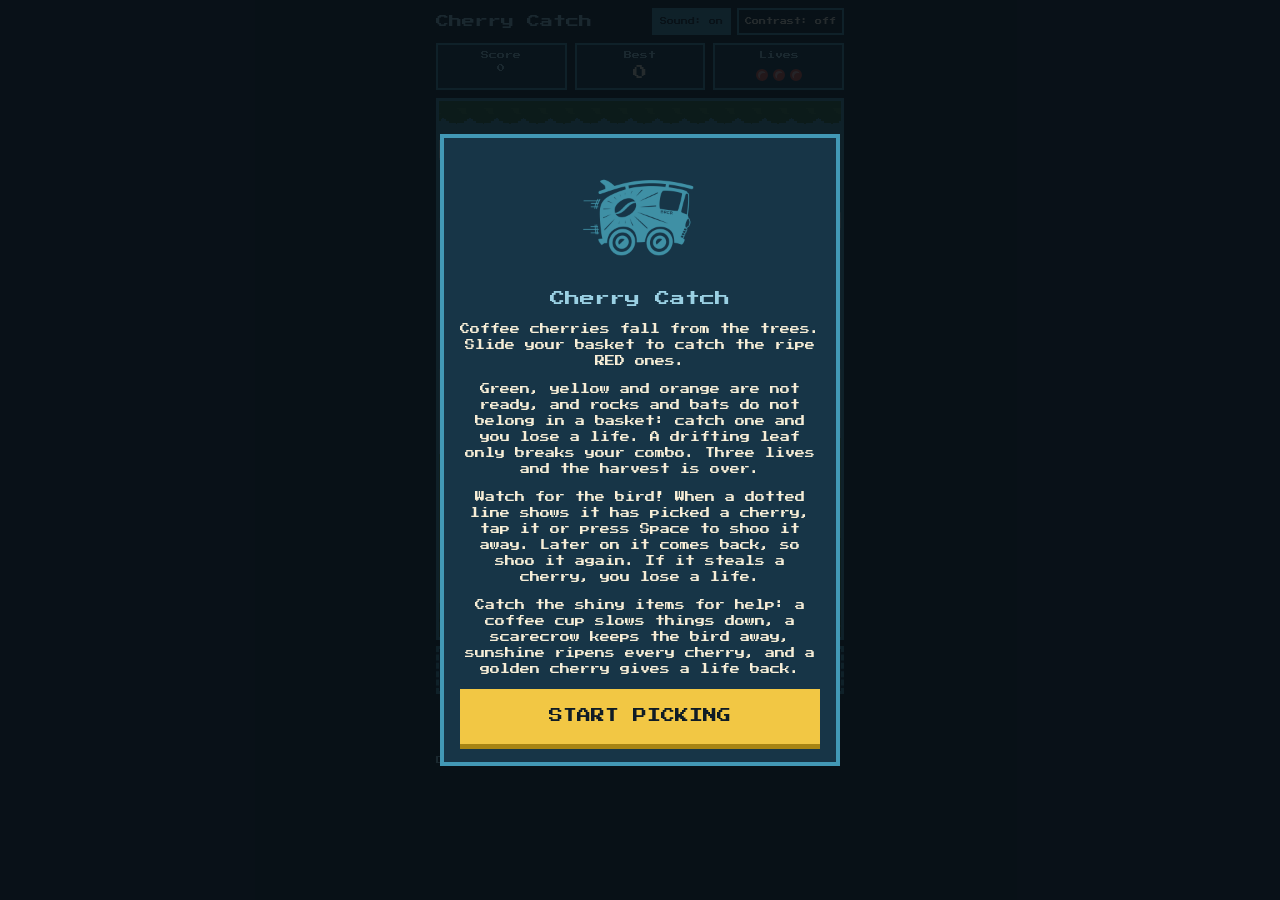
==== cherry/index.html @ aa273a69 "Update arcade (from Personal-OS 6422557)" ====
<!doctype html>
<html lang="en">
<head>
  <meta charset="utf-8">
  <meta name="viewport" content="width=device-width, initial-scale=1, viewport-fit=cover">
  <title>Cherry Catch | Bird Rock Coffee Roasters</title>
  <meta name="description" content="Catch only the ripe red coffee cherries in your basket. Watch out for the bird!">
  <link rel="preconnect" href="https://fonts.googleapis.com">
  <link rel="preconnect" href="https://fonts.gstatic.com" crossorigin>
  <link href="https://fonts.googleapis.com/css2?family=Press+Start+2P&amp;display=swap" rel="stylesheet">
  <link rel="stylesheet" href="../style.css">
  <link rel="stylesheet" href="style.css?v=c9">
</head>
<body>
  <main id="app">
    <header class="top">
      <h1>Cherry Catch</h1>
      <div class="toggles">
        <button id="sound" type="button" aria-pressed="true">Sound: on</button>
        <button id="contrast" type="button" aria-pressed="false">Contrast: off</button>
      </div>
    </header>

    <section class="hud" aria-label="Score">
      <div><span>Score</span><b><span id="points">0</span><span id="combo" class="combo" aria-hidden="true"></span></b></div>
      <div><span>Best</span><b id="best">0</b></div>
      <div><span>Lives</span><b id="lives" class="lives" aria-label="3 lives"><i class="life on"></i><i class="life on"></i><i class="life on"></i></b></div>
    </section>

    <div class="field">
      <div class="stage">
        <canvas id="c" width="240" height="320" aria-label="Cherries falling toward a wicker basket. Catch the red ones, let the green, yellow and orange ones go, and dodge the rocks and bats, and watch out for the bird."></canvas>
        <div id="banner" class="banner" aria-hidden="true"></div>
      </div>
      <!-- Touch strip: drag here to slide the basket on a phone without covering the cherries -->
      <div id="pad" class="pad">Drag here to move</div>
    </div>

    <p id="hint" class="hint">Move your mouse, drag, or use arrow keys. Catch only RED cherries. When the bird locks onto a cherry (a dotted line appears), tap it or press Space to scare it. Later it takes more than one. Dodge rocks and bats. Grab the shiny special items.</p>
    <p id="status" class="sr-only" aria-live="polite"></p>
  </main>

  <!-- Title screen -->
  <div id="title" class="overlay" role="dialog" aria-labelledby="title-h">
    <div class="card">
      <img class="van" src="../assets/Van_Blue.png" alt="Bird Rock van" width="120" height="120">
      <h2 id="title-h">Cherry Catch</h2>
      <p>Coffee cherries fall from the trees. Slide your basket to catch the ripe RED ones.</p>
      <p>Green, yellow and orange are not ready, and rocks and bats do not belong in a basket: catch one and you lose a life. A drifting leaf only breaks your combo. Three lives and the harvest is over.</p>
      <p>Watch for the bird! When a dotted line shows it has picked a cherry, tap it or press Space to shoo it away. Later on it comes back, so shoo it again. If it steals a cherry, you lose a life.</p>
      <p>Catch the shiny items for help: a coffee cup slows things down, a scarecrow keeps the bird away, sunshine ripens every cherry, and a golden cherry gives a life back.</p>
      <button id="start" class="btn" type="button">Start picking</button>
    </div>
  </div>

  <!-- Game over -->
  <div id="over" class="overlay" role="dialog" aria-labelledby="over-h" hidden>
    <div class="card review">
      <p class="eyebrow">Overall Score</p>
      <h2 id="over-h" class="sr-only">Game over: your overall score</h2>
      <p id="new-best" class="new-best" hidden>New best!</p>
      <div class="score"><span id="score">0</span></div>
      <p id="over-line" class="over-line"></p>
      <p id="rank" class="review-stats"></p>
      <canvas id="bag" class="bag" width="72" height="84" aria-hidden="true"></canvas>
      <p id="kilos" class="kilos"></p>
      <p id="review-stats" class="review-stats"></p>
      <div id="lb" class="lb" hidden></div>
      <div id="share" class="share" hidden></div>
      <button id="again" class="btn" type="button">Pick again</button>
    </div>
  </div>

  <script src="../leaderboard-config.js"></script>
  <script src="../leaderboard.js"></script>
  <script src="../share.js"></script>
  <script src="logic.js?v=c9"></script>
  <script src="game.js?v=c9"></script>
</body>
</html>
---- style.css ----
/* Roast Master 5000: 8-bit look. Colors live here and in THEME (game.js). */
:root {
  --blue: #4298B5;          /* Bird Rock blue */
  --blue-dark: #2c6a80;
  --blue-light: #9ad0e3;
  --ink: #0f1c26;
  --wall: #173547;
  --cream: #f6edd6;
  --gold: #f2c744;
  --red: #e0503f;
  --font: 'Press Start 2P', ui-monospace, 'SF Mono', Menlo, monospace;
}

* { box-sizing: border-box; }
html, body { margin: 0; background: var(--ink); color: var(--cream); }
body {
  font-family: var(--font);
  font-size: 10px;
  line-height: 1.6;
  min-height: 100vh;
  min-height: 100dvh;
  -webkit-tap-highlight-color: transparent;
  touch-action: manipulation;
  /* Games are played by pressing and holding: no text selection or long-press menu anywhere (the initials box below opts back in). */
  -webkit-user-select: none; user-select: none;
  -webkit-touch-callout: none;
}

#app {
  max-width: 440px;
  margin: 0 auto;
  padding: 8px 16px 16px;
  display: flex;
  flex-direction: column;
  gap: 8px;
}

.sr-only {
  position: absolute; width: 1px; height: 1px; overflow: hidden;
  clip: rect(0 0 0 0); white-space: nowrap;
}

.top { display: flex; align-items: center; justify-content: space-between; gap: 8px; }
h1 { margin: 0; font-size: 13px; color: var(--blue-light); line-height: 1.4; font-weight: normal; }

#sound {
  font: inherit; font-size: 8px; color: var(--cream); background: transparent;
  border: 2px solid var(--blue); padding: 6px 8px; cursor: pointer;
}
#sound[aria-pressed="true"] { background: var(--blue); color: var(--ink); }

.hud { display: grid; grid-template-columns: repeat(3, 1fr); gap: 8px; }
.hud div { background: var(--wall); border: 2px solid var(--blue); padding: 4px 8px; text-align: center; }
.hud span { display: block; font-size: 8px; color: var(--blue-light); }
.hud b { font-weight: normal; font-size: 14px; }

.target { background: var(--wall); border: 2px solid var(--gold); padding: 6px 10px; text-align: center; min-height: 78px; }
.coffee { font-size: 11px; color: var(--cream); overflow-wrap: anywhere; }
.notes { margin-top: 5px; font-size: 8px; color: var(--blue-light); line-height: 1.5; }
/* The order panel's text changes with every coffee (long names, long tasting notes), so the name gets a fixed 2 lines and the
   notes a fixed 3. Longer text is cut with "..." instead of growing the panel and pushing the game and button down. */
.target .coffee, .target .notes { display: -webkit-box; -webkit-box-orient: vertical; overflow: hidden; overflow-wrap: anywhere; }
.target .coffee { line-height: 1.6; height: 3.2em; -webkit-line-clamp: 2; line-clamp: 2; }
.target .notes { line-height: 1.5; height: 4.5em; -webkit-line-clamp: 3; line-clamp: 3; }
.level { margin-top: 6px; font-size: 10px; color: var(--gold); }

.stage { position: relative; border: 3px solid var(--blue); background: var(--wall); }
#c { display: block; width: 100%; height: auto; image-rendering: pixelated; image-rendering: crisp-edges; }

.readout {
  position: absolute; left: 50%; bottom: 8px; transform: translateX(-50%);
  font-size: 16px; color: var(--cream); text-shadow: 2px 2px 0 var(--ink); pointer-events: none;
}
.banner {
  position: absolute; left: 0; right: 0; top: 36%; text-align: center;
  font-size: 20px; color: var(--gold); text-shadow: 3px 3px 0 var(--ink);
  opacity: 0; pointer-events: none;
}
.banner.show { opacity: 1; }
.banner.bad { color: var(--red); }

.drop, .btn {
  font: inherit; font-size: 14px; color: var(--ink); background: var(--gold);
  border: 0; padding: 16px 12px; cursor: pointer; width: 100%;
  box-shadow: 0 5px 0 #a88413; text-transform: uppercase;
}
.drop:active, .btn:active { transform: translateY(4px); box-shadow: 0 1px 0 #a88413; }
.drop:disabled { background: #566b78; box-shadow: 0 5px 0 #34434d; color: #1c2a33; cursor: default; }
.drop { font-size: 18px; padding: 18px 12px; }
.hint { margin: 0; text-align: center; font-size: 8px; color: var(--blue-light); }

.overlay {
  position: fixed; inset: 0; background: rgba(8, 16, 22, 0.88);
  display: flex; align-items: center; justify-content: center; padding: 16px;
  overflow-y: auto; z-index: 10;
}
.overlay[hidden] { display: none; }
.card {
  background: var(--wall); border: 4px solid var(--blue); padding: 18px 16px;
  max-width: 400px; width: 100%; text-align: center; display: flex; flex-direction: column; gap: 12px;
}
.card h2 { margin: 0; font-size: 15px; color: var(--blue-light); font-weight: normal; line-height: 1.4; }
.card p { margin: 0; }
.van { margin: 0 auto; image-rendering: auto; }

.review { border-color: var(--gold); }
.eyebrow { font-size: 9px; color: var(--gold); letter-spacing: 1px; }
.score { font-size: 52px; color: var(--cream); line-height: 1; }
.new-best { font-size: 10px; color: var(--ink); background: var(--gold); padding: 4px 8px; align-self: center; }
.new-best[hidden] { display: none; }
.review-coffee { font-size: 12px; color: var(--blue-light); overflow-wrap: anywhere; }
.review-notes { font-size: 10px; color: var(--cream); }
.review-line { font-size: 9px; color: var(--gold); }
.review-stats { font-size: 8px; color: var(--blue-light); }
.bags { display: flex; flex-wrap: wrap; justify-content: center; gap: 4px; }
.bags svg { width: 20px; height: 25px; shape-rendering: crispEdges; }
.bags .more { align-self: center; font-size: 9px; color: var(--cream); }

/* Leaderboard on the score card (leaderboard.js) */
.lb { background: var(--ink); border: 2px solid var(--blue); padding: 10px; display: flex; flex-direction: column; gap: 8px; }
.lb[hidden] { display: none; }
.lb-list { list-style: none; margin: 0; padding: 0; display: flex; flex-direction: column; gap: 3px; }
.lb-list li { display: grid; grid-template-columns: 2.2em 1fr auto; gap: 6px; font-size: 8px; color: var(--cream); text-align: left; padding: 1px 4px; }
.lb-list li.empty { color: #5f7686; }
.lb-list li.you { background: var(--gold); color: var(--ink); }
.lb-list .s { text-align: right; }
.lb-msg { font-size: 8px; color: var(--gold); min-height: 1em; }
.lb-msg:empty { display: none; }
.lb-form { display: flex; gap: 8px; align-items: stretch; margin-bottom: 6px; }
.lb-form label { flex: 1; display: flex; flex-direction: column; gap: 4px; font-size: 7px; color: var(--blue-light); text-align: left; }
/* 18px stops iPhones from zooming the page when the box is tapped */
.lb-input {
  font: inherit; font-size: 18px; letter-spacing: 6px; text-transform: uppercase; text-align: center;
  color: var(--cream); background: var(--wall); border: 2px solid var(--gold); padding: 8px 4px; width: 100%; border-radius: 0;
  -webkit-user-select: text; user-select: text;   /* iPhones will not let you type in a box that inherits "none" */
}
.lb-input:focus { outline: 2px solid var(--cream); outline-offset: 1px; }
.lb-save { width: auto; font-size: 11px; padding: 10px 14px; align-self: flex-end; }
.lb-save:disabled { background: #566b78; box-shadow: 0 5px 0 #34434d; color: #1c2a33; cursor: default; }

/* Share card button (share.js): the blue "second choice" next to the gold play-again button */
.share { display: flex; flex-direction: column; gap: 6px; }
.share[hidden] { display: none; }
.share-btn { background: var(--blue); box-shadow: 0 5px 0 var(--blue-dark); }
.share-btn:active { box-shadow: 0 1px 0 var(--blue-dark); }
.share-btn:disabled { background: #566b78; box-shadow: 0 5px 0 #34434d; color: #1c2a33; cursor: default; }
.share-btn[hidden], .share-hint[hidden] { display: none; }
.share-hint { text-align: center; color: var(--blue-light); }

/* "See the top 100" link under the score card's board */
.lb-more { font-size: 8px; color: var(--blue-light); text-align: center; text-decoration: underline; padding: 4px 0; }
.lb-more[hidden] { display: none; }

@media (prefers-reduced-motion: reduce) {
  .banner { transition: none; }
}
---- cherry/style.css ----
/* Cherry Catch: only what differs from ../style.css (colors, font and cards come from there). */

/* The header holds two toggles now; let them wrap under the title on a very narrow phone. */
.top { flex-wrap: wrap; }
.toggles { display: flex; gap: 6px; }
#contrast {
  font: inherit; font-size: 8px; color: var(--cream); background: transparent;
  border: 2px solid var(--blue); padding: 6px 8px; cursor: pointer;
}
#contrast[aria-pressed="true"] { background: var(--blue); color: var(--ink); }
#sound, #contrast { font-size: 7px; padding: 6px; }

.hud { grid-template-columns: repeat(3, 1fr); }
.hud b { display: block; min-height: 22px; }
.combo { color: var(--gold); font-size: 9px; margin-left: 4px; }
.combo:empty { display: none; }

/* Lives: little cherries, filled while you have the life and hollow when it is gone. */
.hud .lives { display: flex; justify-content: center; align-items: center; gap: 5px; padding-top: 4px; }
.life { display: block; width: 12px; height: 12px; border-radius: 50%; border: 2px solid var(--red); background: transparent; }
.life.on { background: var(--red); box-shadow: inset 2px 2px 0 rgba(255, 255, 255, 0.55); }

/* The play area plus the touch strip. Its width is capped so the canvas never pushes the strip off a short phone screen
   (240 x 320 portrait: width = 0.75 x height). */
.field { width: min(100%, calc((100dvh - 266px) * 0.75)); min-width: 200px; margin: 0 auto; display: flex; flex-direction: column; gap: 6px; }

.over-line { font-size: 10px; color: var(--gold); line-height: 1.5; }
.over-line:empty { display: none; }

/* The burlap sack on the end card: drawn at 72 x 84 real pixels, shown 2x bigger with hard edges so it stays blocky. */
.bag { width: 144px; height: 168px; margin: 4px auto 0; display: block; image-rendering: pixelated; image-rendering: crisp-edges; }
.kilos { font-size: 10px; color: var(--cream); line-height: 1.5; margin: 2px 0 6px; }
@media (max-height: 700px) { .bag { width: 108px; height: 126px; } }
/* With the top 10 and SHARE button added, the end card can be taller than a phone screen. The overlay centers it with flex,
   which would cut off the top of a too-tall card where no scroll can reach it; auto margins keep it centered when it fits
   and start it at the top (scrollable) when it does not. */
#over .card { margin: auto; }

/* Dragging must not scroll, zoom, select text, or open a long-press menu. */
#c, #pad, .hint {
  touch-action: none;
  -webkit-user-select: none; user-select: none;
  -webkit-touch-callout: none;
}
.pad {
  height: 48px; display: flex; align-items: center; justify-content: center;
  background: var(--wall); border: 3px dashed var(--blue); color: var(--blue-light); font-size: 8px; cursor: ew-resize;
}
.pad.on { border-style: solid; color: var(--cream); }

.banner { top: 18%; font-size: 14px; }
.banner.bad { color: var(--red); }

/* High contrast: the page frame gets brighter too (the white ring around red cherries is drawn in game.js). */
body.contrast .stage { border-color: #fff; }
body.contrast .pad { border-color: #fff; color: #fff; }
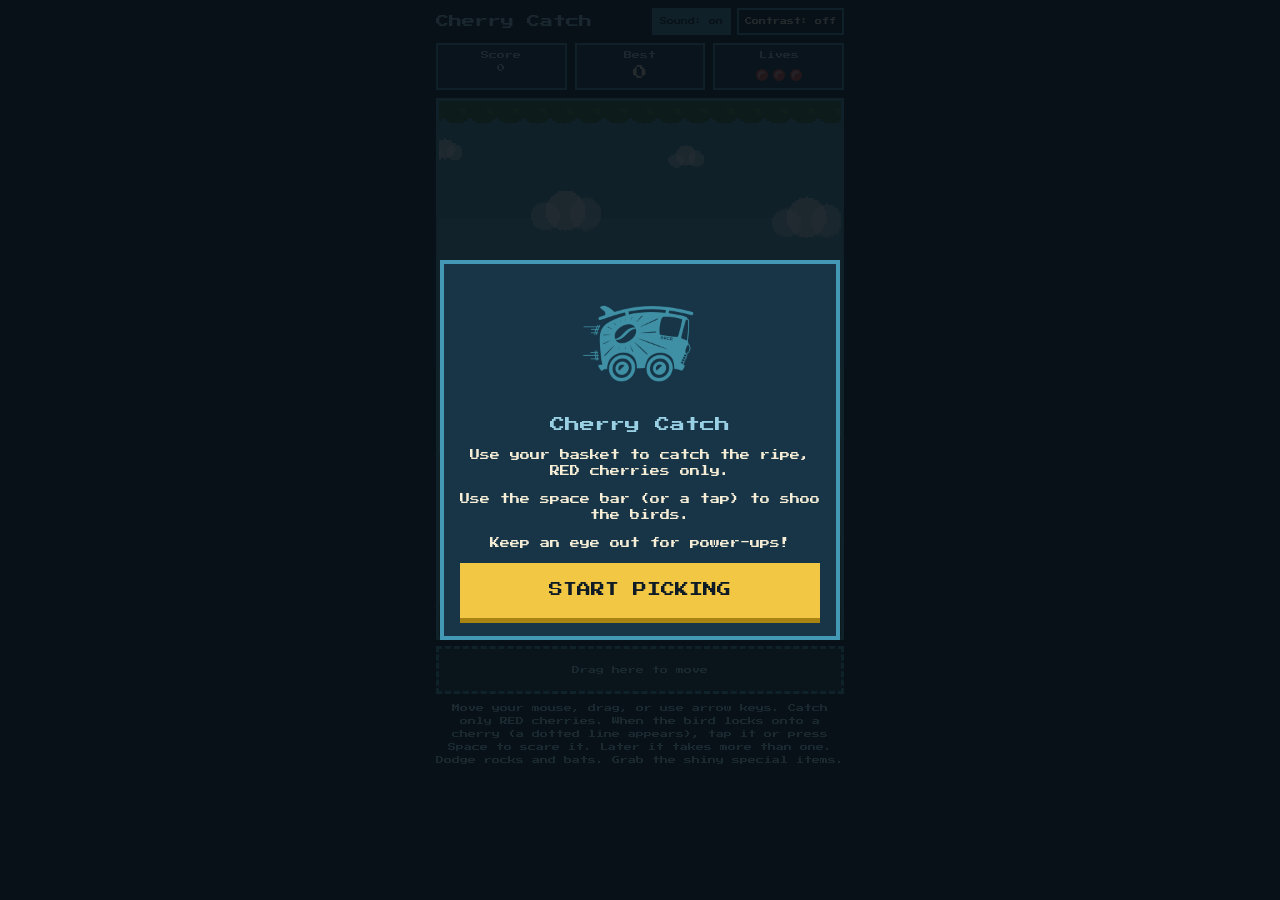
==== commit d4ecbbfb: "Update arcade (from Personal-OS d2ff5e4)" ====
--- a/cherry/index.html
+++ b/cherry/index.html
@@ -45,10 +45,9 @@
     <div class="card">
       <img class="van" src="../assets/Van_Blue.png" alt="Bird Rock van" width="120" height="120">
       <h2 id="title-h">Cherry Catch</h2>
-      <p>Coffee cherries fall from the trees. Slide your basket to catch the ripe RED ones.</p>
-      <p>Green, yellow and orange are not ready, and rocks and bats do not belong in a basket: catch one and you lose a life. A drifting leaf only breaks your combo. Three lives and the harvest is over.</p>
-      <p>Watch for the bird! When a dotted line shows it has picked a cherry, tap it or press Space to shoo it away. Later on it comes back, so shoo it again. If it steals a cherry, you lose a life.</p>
-      <p>Catch the shiny items for help: a coffee cup slows things down, a scarecrow keeps the bird away, sunshine ripens every cherry, and a golden cherry gives a life back.</p>
+      <p>Use your basket to catch the ripe, RED cherries only.</p>
+      <p>Use the space bar (or a tap) to shoo the birds.</p>
+      <p>Keep an eye out for power-ups!</p>
       <button id="start" class="btn" type="button">Start picking</button>
     </div>
   </div>
